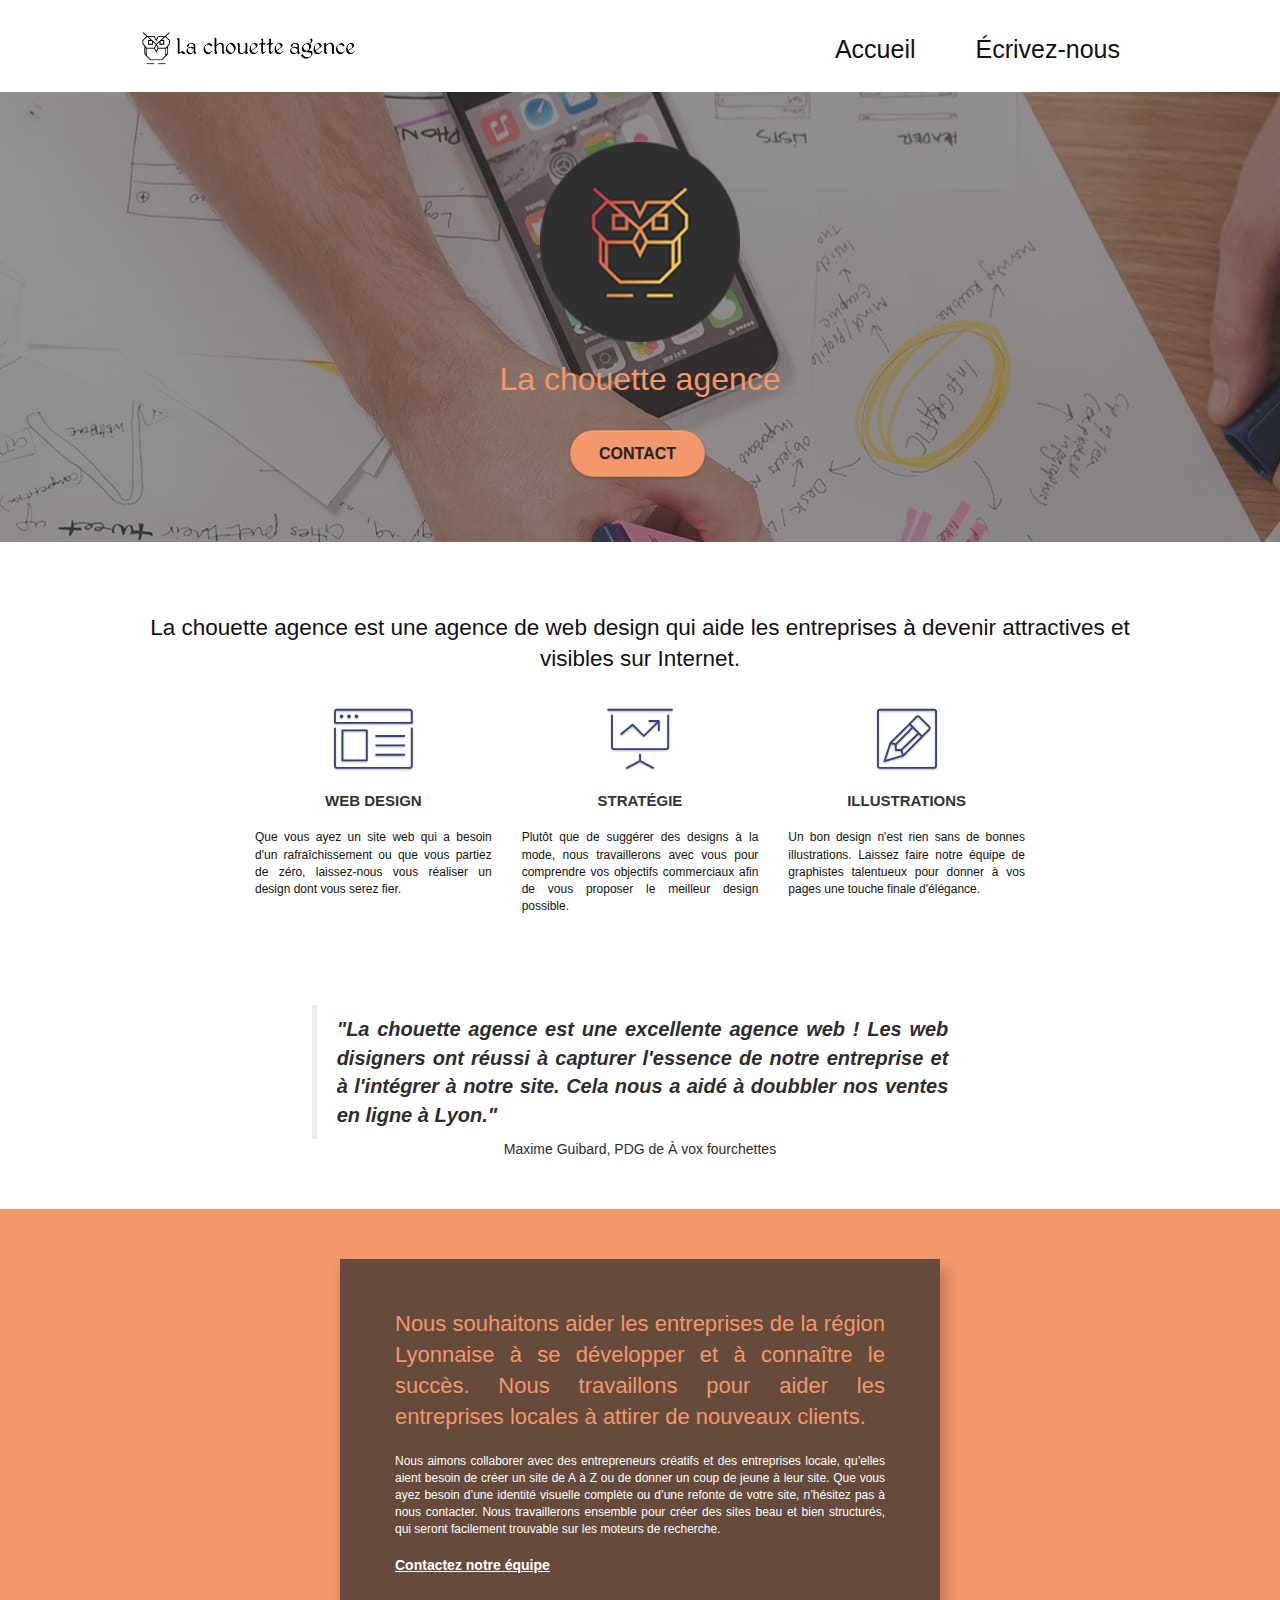
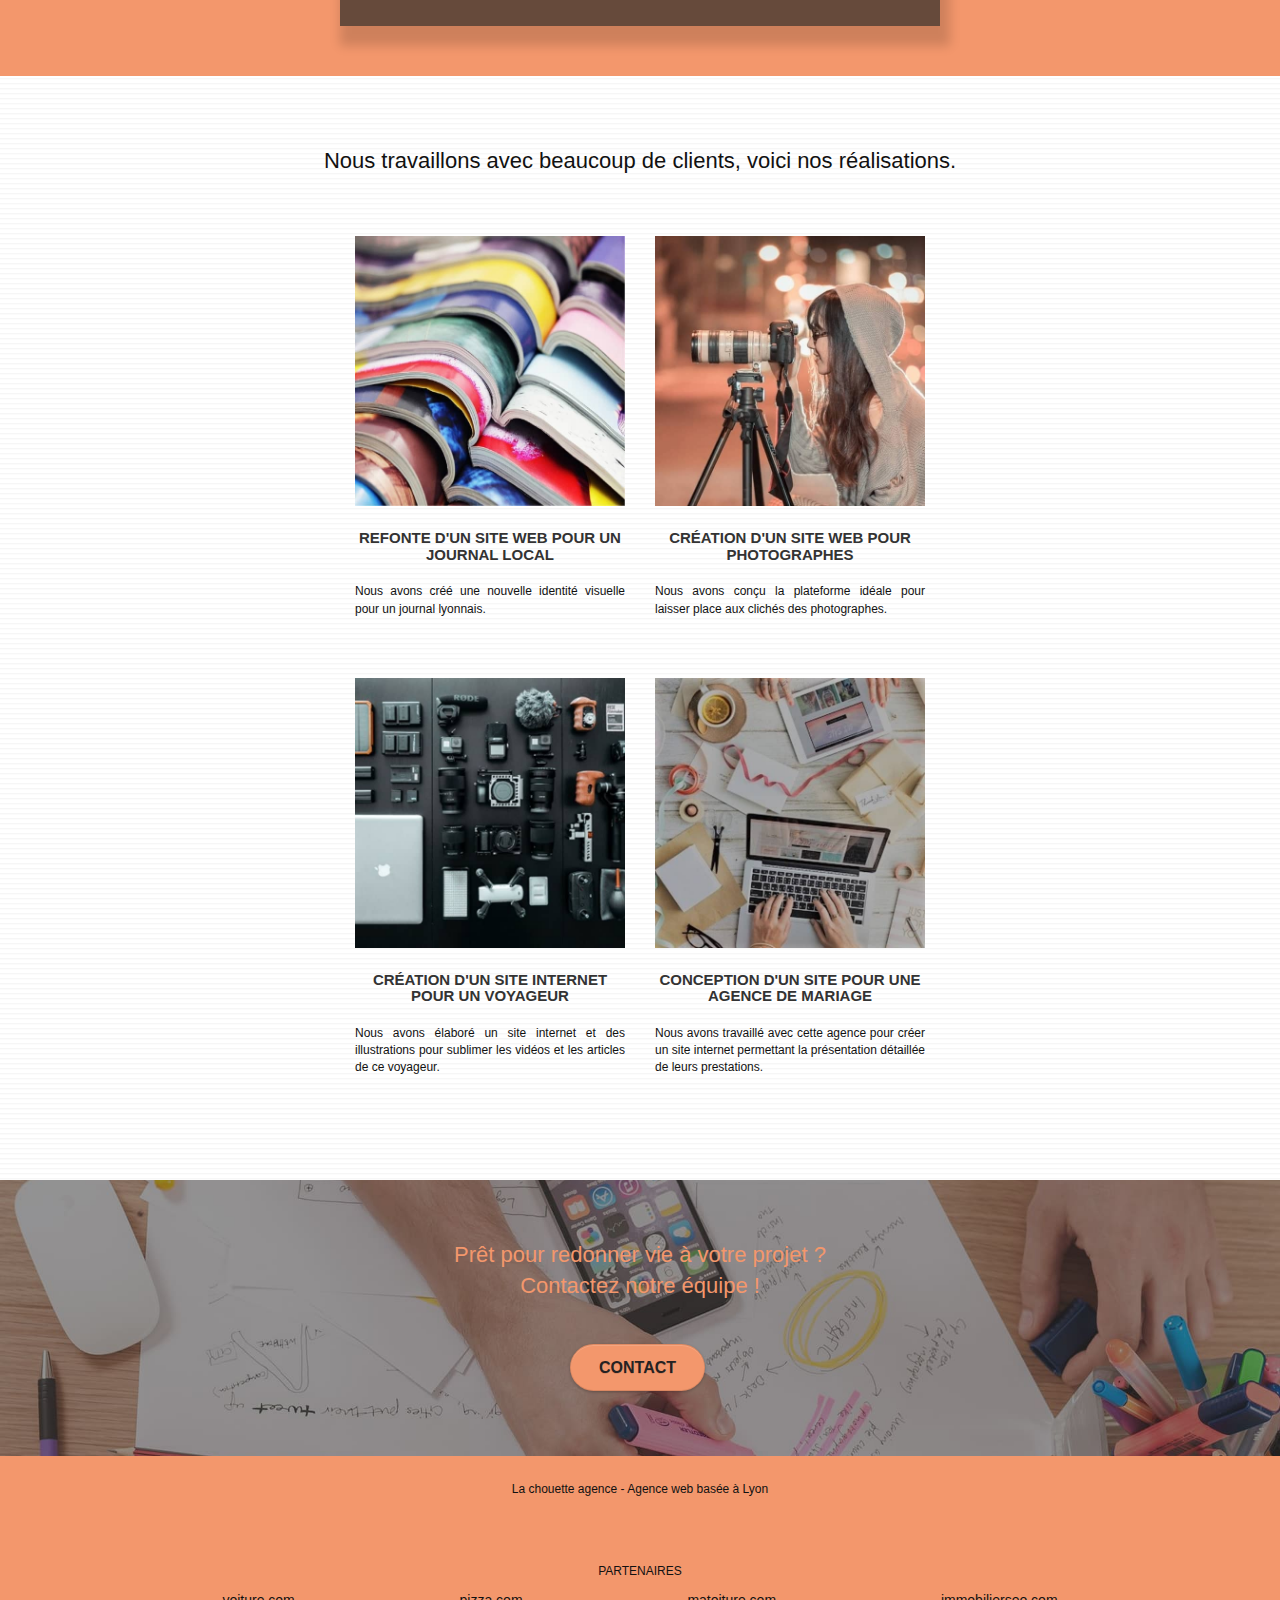
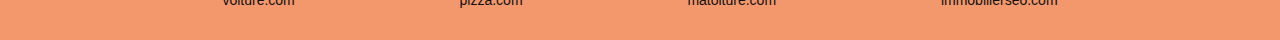
==== index.html @ 122ff44f "RESOLVE CONFLICT" ====
<!doctype html>
<html lang="fr-FR">
<head>
<!-- Analytics -->
    <meta charset="utf-8">
    <meta name="keywords" content="agence web à Lyon">
    <meta name="description" content="La chouette agence est une agence web à Lyon, au coeur du dynamisme des entreprises lyonnaises souhaitant rayonner, par le biais de leur site web existant ou à élaborer">
    <meta name="viewport" content="width=device-width, initial-scale=1.0, viewport-fit=cover">
	<title>La chouette agence Accueil</title>
    <link rel="shortcut icon" type="image/jpg" href="img/logo/favicon.jpg">

	<link rel="preload" as="image" href="../img/la-chouette-agence-banniere.jpg">
	<link rel="preload" as="font" href="fonts/et-line.woff" type="font/woff" crossorigin>
	<link rel="preload" as="font" href="fonts/fontawesome-webfont.woff2" type="font/woff2" crossorigin>

	<link rel="stylesheet" type="text/css" href="css/bootstrap.min.css">
	<link rel="stylesheet" type="text/css" href="css/style.css">
	<link rel="stylesheet" type="text/css" href="css/font-awesome.min.css">
	<link rel="stylesheet" type="text/css" href="css/et-line.min.css">

	<script rel="preload" src="js/jquery-2.1.0.js" defer></script>
	<script rel="preload" src="js/bootstrap.min.js" defer></script>
	<script rel="preload" src="js/blocs.min.js" defer></script>
	<script rel="preload" src="js/jquery.touchSwipe.min.js" defer></script>
	<script rel="preload" src="js/gmaps.min.js" defer></script>
<!-- Analytics END -->
    
</head>
<body>
<!-- Principal conteneur -->
	<div class="page-container">
<!-- bloc-0 -->
		<header class="bloc bgc-white l-bloc " id="bloc-0">
			<div class="container bloc-sm">
				<nav class="navbar row">
					<div class="navbar-header">
						<a class="navbar-brand" href="index.html">
							<img class="navbar-logo" src="img/logo/la-chouette-agence.png" alt="La chouette agence web">
						</a>
						<div id="nav-toggle" type="button" name="navbar-button" class="ui-navbar-toggle navbar-toggle" data-toggle="collapse" data-target=".navbar-1">
							<span class="icon-bar"></span>
							<span class="icon-bar"></span>
							<span class="icon-bar"></span>
						</div>
					</div>
					<div class="collapse navbar-collapse navbar-1 special-dropdown-nav">
						<ul class="site-navigation nav navbar-nav">
							<li><a href="index.html">Accueil</a>
							</li>
							<li><a href="contact.html">Écrivez-nous</a>
							</li>
						</ul>
					</div>
				</nav>
			</div>
		</header>
<!-- bloc-0 END -->

<!-- bloc-1-presentation -->
		<section class="bloc bg-banniere d-bloc bg-t-edge bloc-bg-texture texture-paper b-parallax" id="bloc-1-hero">
			<div class="container bloc-lg">
				<div class="row tight-width-whitespace">
					<div class="col-sm-12">
						<picture>
		  					<source media="(min-width: 1024px)" srcset="img/logo/logo-la-chouette-agence-200.png">
		  					<source media="(max-width: 375px)" srcset="img/logo/logo-la-chouette-agence-100.png">
		  					<img src="img/logo/logo-la-chouette-agence-150.png" class="center-block" alt="La chouette agence à Lyon"/>
						</picture>
						<h1 class="text-center hero-bloc-text tc-white">La chouette agence</h1>
						<div class="text-center">
							<a href="contact.html" class="btn btn-lg btn-clean btn-rd cta-hero btn-atomic-tangerine" id="cta-hero">Contact</a>
						</div>
					</div>
				</div>
			</div>
		</section>
<!-- bloc-1-presentation END -->

<!-- bloc-2-services -->
		<section class="bloc bgc-white l-bloc" id="bloc-2-services">
			<div class="container bloc-md">
				<div class="row">
					<div class="col-sm-12 text-center">
						<h2 class="goal text-center">La chouette agence est une agence de web design qui aide les entreprises à devenir attractives et visibles sur Internet.</h2>
					</div>
				</div>
				<div class="row voffset-lg med-width-whitespace">
					<div class="col-sm-4">
						<div class="text-center">
							<span class="et-icon-browser sm-shadow icon-dark-slate-blue icons icon-lg"></span>
						</div>
						<h3 class="mg-md text-center">Web design</h3>
						<p class="text-justify">Que vous ayez un site web qui a besoin d'un rafraîchissement ou que vous partiez de zéro, laissez-nous vous réaliser un design dont vous serez fier.</p>
					</div>
					<div class="col-sm-4">
						<div class="text-center">
							<span class="et-icon-presentation sm-shadow icon-dark-slate-blue icons icon-lg"></span>
						</div>
						<h3 class="mg-md text-center">Stratégie</h3>
						<p class="text-justify">Plutôt que de suggérer des designs à la mode, nous travaillerons avec vous pour comprendre vos objectifs commerciaux afin de vous proposer le meilleur design possible.</p>
					</div>
					<div class="col-sm-4">
						<div class="text-center">
							<span class="et-icon-edit sm-shadow icon-dark-slate-blue icons icon-lg"></span>
						</div>
						<h3 class="mg-md text-center">Illustrations</h3>
						<p class="text-justify">Un bon design n'est rien sans de bonnes illustrations. Laissez faire notre équipe de graphistes talentueux pour donner à vos pages une touche finale d'élégance.</p>
					</div>
				</div>
				<div class="row voffset-lg voffset">
					<div class="col-xs-12 col-md-8 col-md-offset-2 text-center">
						<figure>
		    				<blockquote>
		        				<cite class="view text-justify">"La chouette agence est une excellente agence web ! Les web disigners ont réussi à capturer l'essence de notre entreprise et à l'intégrer à notre site. Cela nous a aidé à doubbler nos ventes en ligne à Lyon."</cite>
		    				</blockquote>
		    				<figcaption>Maxime Guibard, PDG de À vox fourchettes</figcaption>
						</figure>
					</div>
				</div>
			</div>
		</section>
<!-- bloc-2-services END -->

<!-- bloc-3-what-i-do -->
		<section class="bloc tc-white bgc-atomic-tangerine bg-presentation d-bloc bloc-bg-texture texture-paper b-parallax" id="bloc-3-what-i-do">
			<div class="container bloc-lg">
				<div class="row tight-width-whitespace black-background">
					<div class="col-sm-12">
						<h2 class="mg-md text-justify tc-white">Nous souhaitons aider les entreprises de la région Lyonnaise à se développer et à connaître le succès. Nous travaillons pour aider les entreprises locales à attirer de nouveaux clients.<br></h2>
						<p class="text-justify white">Nous aimons collaborer avec des entrepreneurs créatifs et des entreprises locale, qu’elles aient besoin de créer un site de A à Z ou de donner un coup de jeune à leur site. Que vous ayez besoin d’une identité visuelle complète ou d’une refonte de votre site, n’hésitez pas à nous contacter. Nous travaillerons ensemble pour créer des sites beau et bien structurés, qui seront facilement trouvable sur les moteurs de recherche.<br><br>
						<a class="ltc-white bold-link" href="contact.html">Contactez notre équipe</a><br>
						</p>
					</div>
				</div>
			</div>
		</section>
<!-- bloc-3-what-i-do END -->

<!-- bloc-4-portfolio -->
		<section class="bloc bgc-white bg-lines-h2-bg bg-repeat l-bloc" id="bloc-4-portfolio">
			<div class="container bloc-lg">
				<div class="row">
					<h2 class="col-sm-12 text-center">Nous travaillons avec beaucoup de clients, voici nos réalisations.</h2>
				</div>
				<div class="row tight-width-whitespace portfolio-row">
					<div class="col-sm-6">
						<a href="#" data-lightbox="img/refonte-site-web.jpg" data-gallery-id="gallery-1" data-caption="Refonte d'un site web pour un journal local" data-frame="snapshot-lb">
							<figure>
								<img src="img/refonte-site-web.jpg" alt="Refonte site web journal local" class="img-responsive portfolio-thumb"/>
								<figcaption>
									<h3 class="mg-md text-center">Refonte d'un site web pour un journal local</h3>
								</figcaption>
							</figure>
						</a>
						<p class="text-justify">Nous avons créé une nouvelle identité visuelle pour un journal lyonnais.</p>
					</div>
					<div class="col-sm-6">
						<a href="#" data-lightbox="img/creation-site-web-pour-photographes.jpg" data-gallery-id="gallery-1" data-caption="Création d'un site web pour photographes" data-frame="snapshot-lb">
							<figure>
								<img src="img/creation-site-web-pour-photographes.jpg" class="img-responsive portfolio-thumb" alt="Création site web pour photographes"/>
								<figcaption>
									<h3 class="mg-md text-center">Création d'un site web pour photographes</h3>
								</figcaption>
							</figure>	
						</a>
						<p class="text-justify">Nous avons conçu la plateforme idéale pour laisser place aux clichés des photographes.</p>
					</div>
				</div>
				<div class="row tight-width-whitespace portfolio-row">
					<div class="col-sm-6">
						<a href="#" data-lightbox="img/creation-site-internet-pour-un-voyageur.jpg" data-gallery-id="gallery-1" data-caption="Création d'un site internet pour un voyageur" data-frame="snapshot-lb">
							<figure>
								<img src="img/creation-site-internet-pour-un-voyageur.jpg" class="img-responsive portfolio-thumb" alt="Création site web pour voyageur"/>
								<figcaption>
									<h3 class="mg-md text-center">Création d'un site internet pour un voyageur</h3>
								</figcaption>
							</figure>	
						</a>
						<p class="text-justify">Nous avons élaboré un site internet et des illustrations pour sublimer les vidéos et les articles de ce voyageur.</p>
					</div>
					<div class="col-sm-6">
						<a href="#" data-lightbox="img/conception-site-pour-agence-de-mariage.jpg" data-gallery-id="gallery-1" data-caption="Conception d'un site pour une agence de mariage" data-frame="snapshot-lb">
							<figure>
								<img src="img/conception-site-pour-agence-de-mariage.jpg" class="img-responsive portfolio-thumb" alt="Conception d'un site pour une agence de mariage"/>
								<figcaption>
									<h3 class="mg-md text-center">Conception d'un site pour une agence de mariage</h3>
								</figcaption>
							</figure>
						</a>
						<p class="text-justify">Nous avons travaillé avec cette agence pour créer un site internet permettant la présentation détaillée de leurs prestations.</p>
					</div>
				</div>
			</div>
		</section>
<!-- bloc-4-portfolio END -->

<!-- bloc-5-cta -->
		<section class="bloc bg-banniere d-bloc bloc-bg-texture texture-paper" id="bloc-5-cta">
			<div class="container bloc-lg">
				<div class="row">
					<h2 class="mg-md text-center tc-white">Prêt pour redonner vie à votre projet ?<br>Contactez notre équipe !</h2>
					<div class="col-sm-12 text-center">
						<a href="contact.html" class="btn btn-atomic-tangerine btn-clean btn-rd btn-lg cta-hero">Contact</a>
					</div>
				</div>
			</div>
		</section>
<!-- bloc-5-cta END -->

<!-- Footer - bloc-8 -->
		<footer class="bloc bgc-atomic-tangerine d-bloc" id="bloc-8">
			<div class="container bloc-sm">
				<div class="row">
					<div class="col-sm-12">
						<p class="text-center white2">La chouette agence - Agence web basée à Lyon<br></p>
						<div class="row row-no-gutters social">
							<div class="col-sm-3">
								<div class="text-center">
									<a class="social" href="index.html" aria-label="Twitter">
										<span class="fa fa-twitter icon-md"></span>
									</a>
								</div>
							</div>
							<div class="col-sm-3">
								<div class="text-center">
									<a class="social" href="index.html" aria-label="Facebook">
										<span class="fa fa-facebook icon-md"></span>
									</a>
								</div>
							</div>
							<div class="col-sm-3">
								<div class="text-center">
									<a class="social" href="index.html" aria-label="Dribble">
										<span class="fa fa-dribbble icon-md"></span>
									</a>
								</div>
							</div>
							<div class="col-sm-3">
								<div class="text-center">
									<a class="social" href="index.html" aria-label="Instagram">
										<span class="fa fa-instagram icon-md"></span>
									</a>
								</div>
							</div>
						</div>
						<div class="row">
							<div class="col-sm-12">
								<p class="text-center">PARTENAIRES</p>
								<ul>
									<li><a class="white2" href="#">voiture.com</a></li>
									<li><a class="white2" href="#">pizza.com</a></li>
									<li><a class="white2" href="#">matoiture.com</a></li>
									<li><a class="white2" href="#">immobilierseo.com</a></li>
								</ul>		
							</div>
						</div>
					</div>
				</div>
			</div>
		</footer>
<!-- Footer - bloc-8 END -->
<!-- <div class="page-loading-blocs-notifaction"></div> -->
<!-- Principal conteneur END -->
	</div>
</body>
</html>
---- css/style.css ----
body {
  margin: 0;
  padding: 0;
  background: #FFF;
  overflow-x: hidden;
  -webkit-font-smoothing: antialiased;
  -moz-osx-font-smoothing: grayscale;
}

a, button {
  transition: all 0.3s ease-in-out;
  outline: none !important;
  border-radius: 40px;
}

a:hover {
  text-decoration: none;
  cursor: pointer;
}

/* PAGE - LOADING */
/* PAGE - LOADING - end */
.bloc {
  width: 100%;
  clear: both;
  background: 50% 50% no-repeat;
  padding: 0 50px;
  background-size: cover;
  position: relative;
}

/* paragraph */
.goal {
  display: flex;
  font-size: 2.25rem;
  font-weight: 400;
}

/* NAVBAR -LOGO */
.navbar-logo {
  display: flex;
  min-height: 40px;
  min-width: 215px;
}

.view {
  display: flex;
  font-size: 2rem;
  font-weight: 600;
  color: #2d2d2d;
}

figcaption {
  color: #2d2d2d;
}

.bloc .container {
  padding-left: 0;
  padding-right: 0;
}

.bloc-lg {
  padding: 50px 50px;
}

.bloc-md {
  padding: 50px;
}

.bloc-sm {
  padding: 20px 50px;
}

.bg-center, .bg-l-edge, .bg-r-edge, .bg-t-edge, .bg-b-edge, .bg-tl-edge,
.bg-bl-edge, .bg-tr-edge, .bg-br-edge, .bg-repeat {
  background-size: auto !important;
}

.bg-repeat {
  background-repeat: repeat;
}

.bg-t-edge {
  background: top no-repeat;
}

.bloc-bg-texture::before {
  content: "";
  background-size: 2px 2px;
  position: absolute;
  top: 0;
  bottom: 0;
  left: 0;
  right: 0;
}

.texture-paper::after {
  background: url("../img/texture-paper.png") 280px 280px;
}

.b-parallax {
  background-attachment: fixed;
}

.d-bloc {
  color: rgba(255, 255, 255, 0.7);
}

.d-bloc button:hover {
  color: rgba(255, 255, 255, 0.9);
}

.d-bloc .icon-round, .d-bloc .icon-square, .d-bloc .icon-rounded, .d-bloc .icon-semi-rounded-a, .d-bloc .icon-semi-rounded-b {
  border-color: rgba(255, 255, 255, 0.9);
}

.d-bloc .divider-h span {
  border-color: rgba(255, 255, 255, 0.2);
}

.d-bloc .a-btn,
.d-bloc .navbar a,
.d-bloc .navbar-brand,
.d-bloc a .icon-sm,
.d-bloc a .icon-md,
.d-bloc a .icon-lg,
.d-bloc a .icon-xl,
.d-bloc h1 a,
.d-bloc h2 a,
.d-bloc h3 a,
.d-bloc h4 a,
.d-bloc h5 a,
.d-bloc h6 a,
.d-bloc p a {
  color: rgba(255, 255, 255, 0.6);
}

.d-bloc .a-btn:hover,
.d-bloc .navbar a:hover,
.d-bloc .navbar-brand:hover,
.d-bloc a:hover .icon-sm,
.d-bloc a:hover .icon-md,
.d-bloc a:hover .icon-lg,
.d-bloc a:hover .icon-xl,
.d-bloc h1 a:hover,
.d-bloc h2 a:hover,
.d-bloc h3 a:hover,
.d-bloc h4 a:hover,
.d-bloc h5 a:hover,
.d-bloc h6 a:hover,
.d-bloc p a:hover {
  color: white;
}

.d-bloc .navbar-toggle .icon-bar {
  background: white;
}

.d-bloc .btn-wire, .d-bloc .btn-wire:hover {
  color: white;
  border-color: white;
}

.d-bloc .panel {
  color: rgba(0, 0, 0, 0.5);
}

.d-bloc .panel button:hover {
  color: rgba(0, 0, 0, 0.7);
}

.d-bloc .panel .icon {
  border-color: rgba(0, 0, 0, 0.7);
}

.d-bloc .panel .divider-h span {
  border-color: rgba(0, 0, 0, 0.1);
}

.d-bloc .panel .a-btn {
  color: rgba(0, 0, 0, 0.6);
}

.d-bloc .panel .a-btn:hover {
  color: black;
}

.d-bloc .panel .btn-wire, .d-bloc .panel .btn-wire:hover {
  color: rgba(0, 0, 0, 0.7);
  border-color: rgba(0, 0, 0, 0.3);
}

.d-bloc .panel, .l-bloc {
  color: rgba(0, 0, 0, 0.5);
}

.d-bloc .panel button:hover, .l-bloc button:hover {
  color: rgba(0, 0, 0, 0.7);
}

.l-bloc .icon-round, .l-bloc .icon-square, .l-bloc .icon-rounded, .l-bloc .icon-semi-rounded-a, .l-bloc .icon-semi-rounded-b {
  border-color: rgba(0, 0, 0, 0.7);
}

.d-bloc .panel .divider-h span, .l-bloc .divider-h span {
  border-color: rgba(0, 0, 0, 0.1);
}

.d-bloc .panel .a-btn, .l-bloc .a-btn, .l-bloc .navbar a, .l-bloc .navbar-brand,
.l-bloc a .icon-sm, .l-bloc a .icon-md, .l-bloc a .icon-lg, .l-bloc a .icon-xl,
.l-bloc h1 a, .l-bloc h2 a, .l-bloc h3 a, .l-bloc h4 a, .l-bloc h5 a, .l-bloc h6 a, .l-bloc p a {
  color: rgba(0, 0, 0, 0.6);
}

.d-bloc .panel .a-btn:hover, .l-bloc .a-btn:hover, .l-bloc .navbar a:hover, .l-bloc .navbar-brand:hover, .l-bloc a:hover .icon-sm,
.l-bloc a:hover .icon-md, .l-bloc a:hover .icon-lg, .l-bloc a:hover .icon-xl, .l-bloc h1 a:hover, .l-bloc h2 a:hover,
.l-bloc h3 a:hover, .l-bloc h4 a:hover, .l-bloc h5 a:hover, .l-bloc h6 a:hover, .l-bloc p a:hover {
  color: black;
}

.l-bloc .navbar-toggle .icon-bar {
  color: rgba(0, 0, 0, 0.6);
}

.d-bloc .panel .btn-wire, .d-bloc .panel .btn-wire:hover, .l-bloc .btn-wire, .l-bloc .btn-wire:hover {
  color: rgba(0, 0, 0, 0.7);
  border-color: rgba(0, 0, 0, 0.3);
}

.voffset {
  margin-top: 30px;
}

.voffset-lg {
  margin-top: 80px;
}

.row-no-gutters {
  display: flex;
  justify-content: space-around;
  margin-right: 0;
  margin-left: 0;
  padding: 10px 0 20px 0;
}

.row.row-no-gutters > [class^=col-], .row.row-no-gutters > [class*=" col-"] {
  padding-right: 0;
  padding-left: 0;
}

#bloc-1-hero h1 {
  font-size: 32px;
}

/* NAVBAR START */
.navbar {
  margin-bottom: 0;
  z-index: 1;
}

.navbar-brand {
  height: auto;
  padding: 3px 15px;
  font-size: 25px;
  font-weight: normal;
  line-height: 44px;
}

.navbar-brand img {
  display: inline;
  width: 215px;
  max-height: 200px;
}

.navbar-brand img[src$=svg] {
  min-width: 100px;
}

.nav-center .navbar-brand img {
  margin: 0;
}

.navbar .nav {
  padding-top: 2px;
  margin-right: -16px;
  float: right;
  z-index: 1;
}

.nav > li {
  float: left;
  margin-top: 4px;
  font-size: 16px;
}

.navbar-nav .open .dropdown-menu > li > a {
  text-align: inherit;
}

.nav > li a:hover, .nav > li a:focus {
  background-color: transparent;
  color: #F3976C !important;
  border-radius: 40px;
}

.navbar-toggle {
  margin: 10px 10px 0 0;
  border: 0px;
}

.navbar-toggle:hover {
  background: transparent !important;
}

.navbar-toggle .icon-bar {
  background-color: rgba(0, 0, 0, 0.5);
  width: 26px;
}

.nav-invert .navbar .nav {
  float: left;
}

.nav-invert .navbar-header, .nav-invert .navbar-brand {
  float: right;
  position: relative;
  z-index: 2;
}

@media (min-width: 768px) {
  .site-navigation {
    position: absolute;
    top: 50%;
    right: 20px;
    transform: translate(0, -50%);
    -webkit-transform: translateY(-50%);
  }

  .nav > li .dropdown-menu a, .nav > li .dropdown-menu a:hover {
    color: #484848;
  }

  .nav-invert .site-navigation {
    left: 0;
    right: 0;
  }

  .nav-center {
    text-align: center;
  }

  .nav-center .navbar-header {
    width: 100%;
  }

  .nav-center .navbar-header, .nav-center .navbar-brand, .nav-center .nav > li {
    float: none;
    display: inline-block;
  }

  .nav-center .site-navigation {
    position: relative;
    width: 100%;
    right: 0;
    margin-right: 0px;
    margin-top: 20px;
  }

  .nav-center.mini-nav .navbar-toggle {
    float: none;
    margin: 10px auto 0;
  }
}
.nav > li > .dropdown a {
  background: none !important;
  display: block;
  padding: 14px 15px;
}

nav .caret {
  margin: 0 5px;
}

.dropdown-menu .dropdown-menu {
  top: -8px;
  left: 100%;
}

.dropdown-menu .dropmenu-flow-right {
  top: 100%;
  left: 0;
  margin-left: -1px;
  border-top-left-radius: 0;
  border-top-right-radius: 0;
}

.dropdown-menu .dropdown span {
  border: 4px solid black;
  border-top-color: transparent;
  border-right-color: transparent;
  border-bottom-color: transparent;
  margin: 6px -5px 0 0 !important;
  float: right;
}

.mg-md {
  margin-top: 10px;
  margin-bottom: 20px;
}

.mg-lg {
  margin-top: 10px;
  margin-bottom: 40px;
}

.btn {
  margin: 0 5px 15px 0;
}

.btn.pull-right {
  margin: 0 0 5px 5px;
}

.btn-d, .btn-d:hover, .btn-d:focus {
  color: #FFF;
  background: rgba(0, 0, 0, 0.3);
}

button {
  outline: none !important;
}

.btn-rd {
  border-radius: 40px;
}

.btn-clean {
  border: 1px solid rgba(0, 0, 0, 0.08);
  border-bottom-color: rgba(0, 0, 0, 0.1);
  text-shadow: 0 1px 0 rgba(0, 0, 1, 0.1);
  box-shadow: 0 1px 3px rgba(0, 0, 1, 0.25), inset 0 1px 0 0 rgba(255, 255, 255, 0.15);
}

.icon-md {
  font-size: 30px !important;
}

.icon-lg {
  font-size: 60px !important;
}

.sm-shadow {
  text-shadow: 0 1px 2px rgba(0, 0, 0, 0.3);
}

.panel-sq, .panel-sq .panel-heading, .panel-sq .panel-footer {
  border-radius: 0;
}

.panel-rd {
  border-radius: 30px;
}

.panel-rd .panel-heading {
  border-radius: 29px 29px 0 0;
}

.panel-rd .panel-footer {
  border-radius: 0 0 29px 29px;
}

/* TABLE */
table {
  border-collapse: collapse;
  width: 100%;
}

td {
  padding: 5px;
}

td:first-child {
  text-align: right;
  text-transform: uppercase;
  min-width: 100px;
  width: 40%;
}

input, textarea {
  display: flex;
}

.form-control {
  display: flex;
  width: 100%;
  min-height: 30px;
  border-color: rgba(0, 0, 0, 0.1);
  box-shadow: none;
}

.scrollToTop {
  width: 40px;
  height: 40px;
  position: fixed;
  bottom: 20px;
  right: 20px;
  opacity: 0;
  z-index: 500;
  transition: all 0.3s ease-in-out;
}

.scrollToTop span {
  margin-top: 6px;
}

.showScrollTop {
  font-size: 14px;
  opacity: 1;
}

a[data-lightbox] {
  position: relative;
  display: block;
  text-align: center;
}

a[data-lightbox]:hover::before {
  content: "+";
  font-family: "HelveticaNeue-Light", "Helvetica Neue Light", "Helvetica Neue", Helvetica, Arial;
  font-size: 32px;
  width: 50px;
  height: 50px;
  margin-left: -25px;
  border-radius: 50%;
  background: rgba(0, 0, 0, 0.6);
  color: #FFF;
  font-weight: 100;
  z-index: 1;
  position: absolute;
  top: 50%;
  transform: translateY(-50%);
  -webkit-transform: translateY(-50%);
}

a[data-lightbox]:hover img {
  opacity: 0.6;
  -webkit-animation-fill-mode: none;
  animation-fill-mode: none;
}

#lightbox-modal {
  display: flex;
  align-items: center;
}

#lightbox-modal .modal-dialog {
  width: 90%;
  max-width: 900px;
  margin: 0 auto 0;
}

#lightbox-modal .modal-dialog img {
  max-height: 90vh;
  margin: 0 auto;
}

.lightbox-caption {
  padding: 20px;
  color: #FFF;
  background-color: rgba(0, 0, 0, 0.5);
  position: absolute;
  left: 15px;
  right: 15px;
  bottom: 5px;
}

.close-lightbox {
  color: #FFF;
  font-size: 30px;
  position: absolute;
  top: 20px;
  right: 20px;
  z-index: 20;
  background-color: rgba(0, 0, 0, 0.5);
  border: none;
  line-height: 30px;
  padding: 0 9px 5px;
  opacity: 0.3;
}

.close-lightbox:hover, .next-lightbox:hover, .prev-lightbox:hover {
  opacity: 1;
  color: #FFF;
}

.next-lightbox, .prev-lightbox {
  font-size: 20px;
  color: rgba(255, 255, 255, 0.9);
  background: rgba(0, 0, 0, 0.5);
  transition: all 0.2s ease-in-out;
  position: absolute;
  top: 45%;
  z-index: 1;
  opacity: 0.4;
}

.next-lightbox {
  padding: 6px 8px 1px 13px;
  right: 25px;
}

.prev-lightbox {
  padding: 6px 13px 1px 10px;
  left: 25px;
}

.snapshot-lb .modal-body {
  padding-bottom: 45px;
}

.snapshot-lb .lightbox-caption {
  padding: 0;
  color: rgba(0, 0, 0, 0.5);
  background: none;
}

h1, h2, h3, h4, h5, h6, p, label, .btn, a {
  font-family: "helvetica";
  font-weight: 400;
  color: #111 !important;
  text-decoration: none;
}

.container {
  max-width: 1000px;
}

.hero-bloc-text {
  font-size: 38px;
}

.hero-bloc-text-sub {
  font-size: 36px;
}

.statement-bloc-text {
  line-height: 26px;
  font-style: italic;
  font-size: 20px;
  text-align: center;
  font-weight: lighter;
  max-width: 520px;
  margin: auto auto auto auto;
}

p {
  font-size: 12px;
}

.tight-width-whitespace {
  max-width: 600px;
  margin: auto auto auto auto;
}

.h1 {
  font-size: 20px;
  font-family: "Open Sans";
}

.cta-hero {
  margin-top: 22px;
  color: #FFF !important;
  text-transform: uppercase;
  padding: 12px 28px 12px 28px;
  font-size: 16px;
  font-weight: 700;
}

.social {
  max-width: 400px;
  margin: auto auto auto auto;
}

h2 {
  font-size: 22px;
  line-height: 1.4em;
}

h3 {
  font-size: 15px;
  font-weight: 700;
  text-transform: uppercase;
  color: #333333 !important;
}

.med-width-whitespace {
  max-width: 800px;
  margin: auto auto auto auto;
  box-shadow: 0px 0px 0px #000000;
}

h1, h4 {
  color: #333 !important;
}

.icons {
  margin-bottom: 14px;
  margin-top: 24px;
}

.white {
  color: #FFF !important;
}

.white2 {
  padding: 5px 10px;
  color: #111 !important;
}

.white2:hover {
  color: #FFF !important;
}

.portfolio-thumb {
  margin-bottom: 24px;
}

.portfolio-row {
  margin-bottom: 44px;
  margin-top: 50px;
}

.avatar {
  box-shadow: 0px 4px 9px rgba(0, 0, 0, 0.3);
}

.black-background {
  background-color: rgba(42, 41, 39, 0.7);
  padding: 40px 40px 40px 40px;
  box-shadow: 5px 15px 10px 5px rgba(0, 0, 0, 0.15);
}

.bold-link {
  font-size: 14px;
  font-weight: 900;
  text-decoration: underline !important;
  cursor: pointer;
}

.bgc-white {
  background-color: #FFF;
}

.bgc-dark-slate-blue {
  background-color: #364577;
}

.bgc-atomic-tangerine {
  background-color: #F3976C;
}

.tc-white {
  color: #F3976C !important;
}

.btn-atomic-tangerine {
  background-color: #F3976C;
  color: #252222 !important;
}

.btn-atomic-tangerine:hover {
  background: #ff5100 !important;
  color: #000 !important;
}

.ltc-white {
  color: #FFF !important;
}

.ltc-white:hover {
  color: #ccc !important;
}

.ltc-atomic-tangerine {
  color: #F3976C !important;
}

.ltc-atomic-tangerine:hover {
  color: #c27956 !important;
}

.icon-dark-slate-blue {
  color: #364577 !important;
  border-color: #364577 !important;
}

.bg-dots-bg {
  background-image: url("../img/dots-bg.png");
}

.bg-lines-h2-bg {
  background-image: url("../img/lines-h2-bg.png");
}

.bg-banniere {
  background-image: url("../img/la-chouette-agence-banniere.jpg");
}

.bg-presentation {
  background-image: url("../img/image-de-presentation.jpg");
}

@media (max-width: 1024px) {
  .bloc {
    padding-left: 20px;
    padding-right: 20px;
  }

  .bloc.full-width-bloc, .bloc-tile-2.full-width-bloc .container, .bloc-tile-3.full-width-bloc .container, .bloc-tile-4.full-width-bloc .container {
    padding-left: 0;
    padding-right: 0;
  }
}
@media (max-width: 992px) and (min-width: 768px) {
  .navbar .nav {
    max-width: 80%;
  }

  .nav-center.navbar .nav {
    max-width: 100%;
  }
}
@media only screen and (min-device-width: 768px) and (max-width: 1024px) and (orientation: landscape) {
  .b-parallax {
    background-attachment: scroll;
  }
}
@media only screen and (min-device-width: 1024px) and (max-width: 1366px) and (-webkit-min-device-pixel-ratio: 1.5) {
  .b-parallax {
    background-attachment: scroll;
  }
}
@media (max-width: 991px) {
  .container {
    width: 100%;
  }

  .b-parallax {
    background-attachment: scroll;
  }

  .page-container, #hero-bloc {
    overflow-x: hidden;
    position: relative;
  }

  .bloc {
    padding-left: 0;
    padding-right: 0;
  }

  .bloc-group, .bloc-group .bloc {
    display: block;
    width: 100%;
  }

  .bloc-fill-screen .fill-bloc-top-edge, .bloc-fill-screen .fill-bloc-bottom-edge {
    padding: 0 20px;
  }
}
@media (max-width: 767px) {
  .page-container {
    overflow-x: hidden;
    position: relative;
  }

  h1, h2, h3, h4, h5, h6, p, #disqus_thread {
    padding-left: 10px !important;
    padding-right: 10px !important;
  }

  .b-parallax {
    background-attachment: scroll;
  }

  .navbar .nav {
    padding-top: 0;
    border-top: 1px solid rgba(0, 0, 0, 0.2);
    float: none !important;
  }

  .navbar.row {
    margin-left: 0;
    margin-right: 0;
  }

  .site-navigation {
    position: inherit;
    transform: none;
    -webkit-transform: none;
    -ms-transform: none;
  }

  .nav > li {
    margin-top: 0;
    border-bottom: 1px solid rgba(0, 0, 0, 0.1);
    background: rgba(0, 0, 0, 0.05);
    text-align: left;
    padding-left: 15px;
    width: 100%;
  }

  .nav > li:hover {
    background: rgba(0, 0, 0, 0.08);
  }

  .dropdown .dropdown a .caret {
    float: none;
    margin: 5px 0 0 10px !important;
    border: 4px solid black;
    border-bottom-color: transparent;
    border-right-color: transparent;
    border-left-color: transparent;
  }

  #hero-bloc .navbar .nav {
    background: rgba(0, 0, 0, 0.8);
  }

  #hero-bloc .navbar .nav a {
    color: rgba(255, 255, 255, 0.6);
  }

  .hero {
    padding: 50px 0;
  }

  .hero-nav {
    left: -1px;
    right: -1px;
  }

  .navbar-collapse {
    padding: 0;
    overflow-x: hidden;
    box-shadow: none;
  }

  .navbar-brand img {
    max-height: 40px;
    width: auto;
  }

  .nav-invert .navbar-header {
    float: none;
    width: 100%;
  }

  .nav-invert .navbar-toggle {
    float: left;
    margin-left: 10px;
  }

  .bloc {
    padding-left: 0;
    padding-right: 0;
  }

  .bloc-xxl, .bloc-xl, .bloc-lg {
    padding: 40px 0;
  }

  .bloc-sm, .bloc-md {
    padding-left: 0;
    padding-right: 0;
  }

  .bloc-tile-2 .container, .bloc-tile-3 .container, .bloc-tile-4 .container, .bloc-fill-screen .fill-bloc-top-edge, .bloc-fill-screen .fill-bloc-bottom-edge {
    padding-left: 0;
    padding-right: 0;
  }

  .a-block {
    padding: 0 10px;
  }

  .btn-dwn {
    display: none;
  }

  .voffset {
    margin-top: 5px;
  }

  .voffset-md {
    margin-top: 20px;
  }

  .voffset-lg {
    margin-top: 30px;
  }

  form {
    padding: 5px;
  }

  .close-lightbox {
    display: inline-block;
  }

  .blocsapp-device-iphone5 {
    background-size: 216px 425px;
    padding-top: 60px;
    width: 216px;
    height: 425px;
  }

  .blocsapp-device-iphone5 img {
    width: 180px;
    height: 320px;
  }
}
@media (max-width: 400px) {
  .bloc {
    padding-left: 0;
    padding-right: 0;
  }
}
@media (max-width: 767px) {
  .bloc-mob-center-text {
    text-align: center;
  }
}/*# sourceMappingURL=style.css.map */
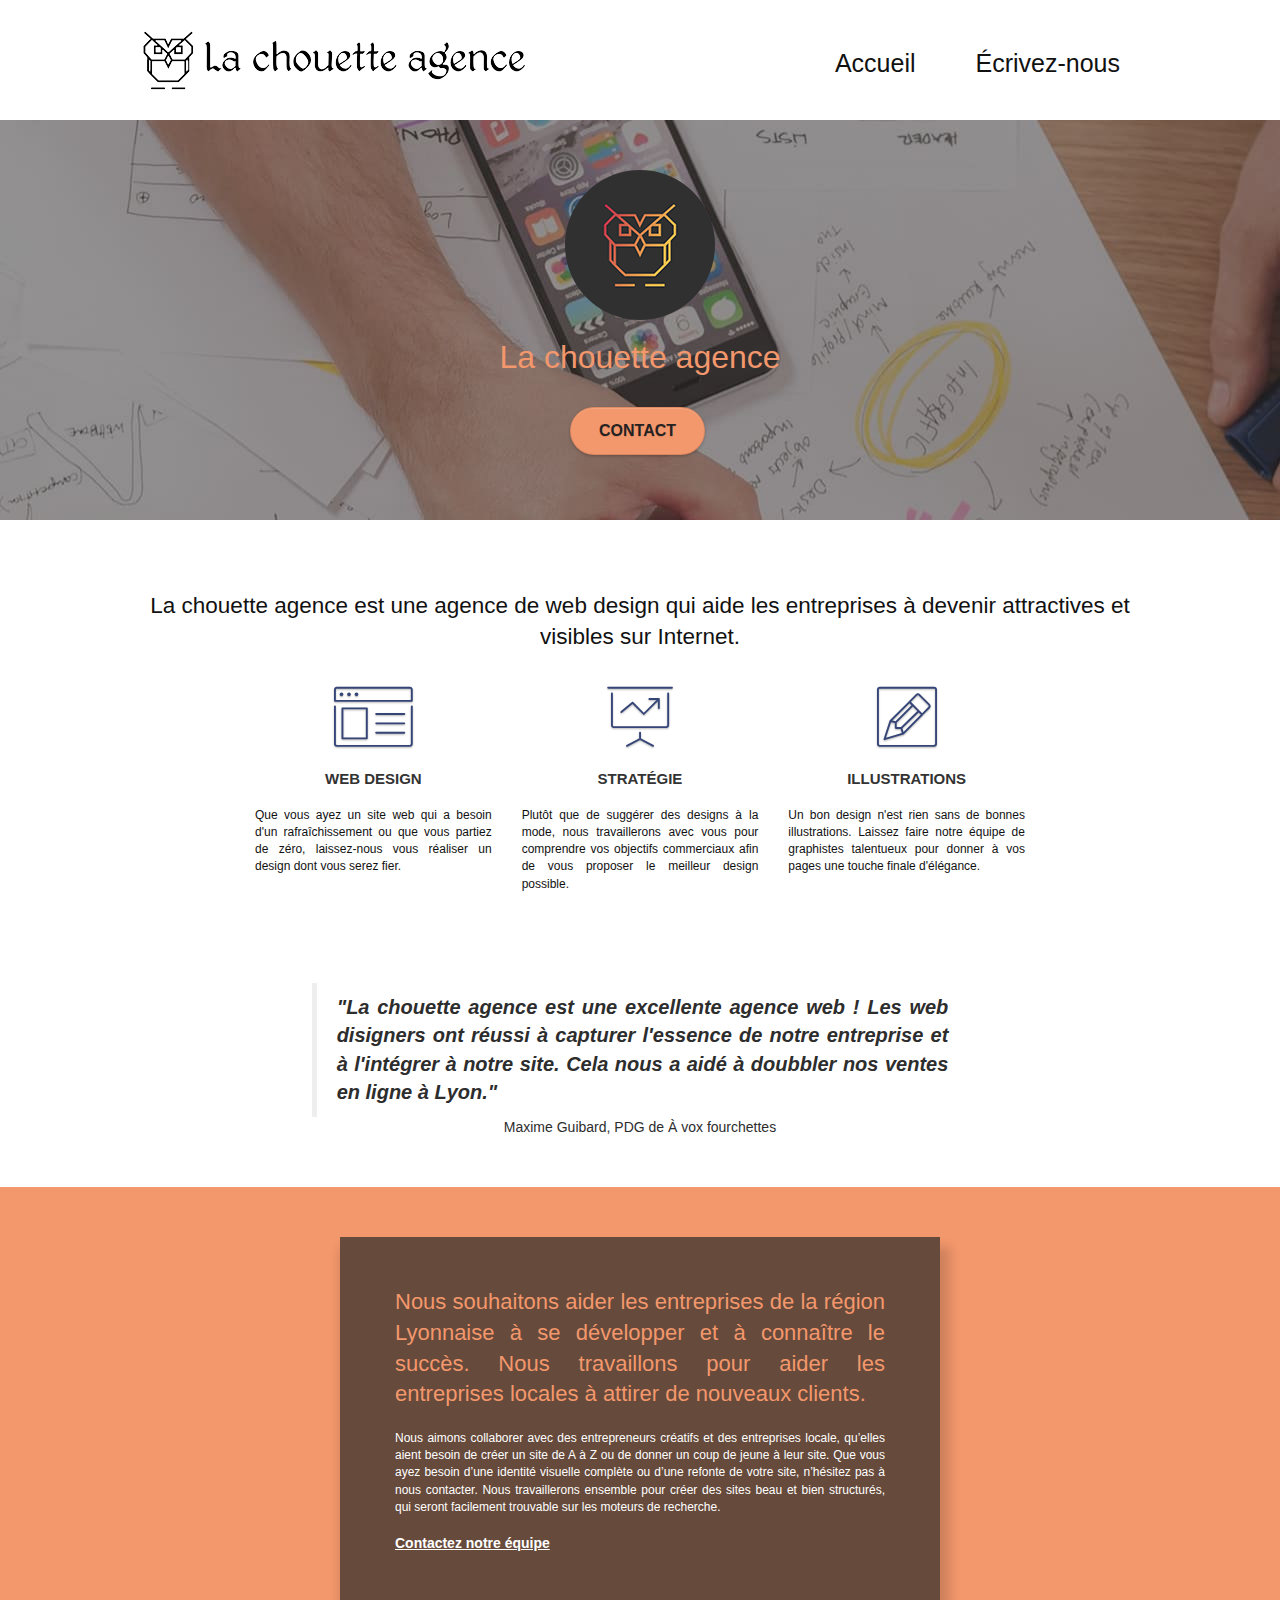
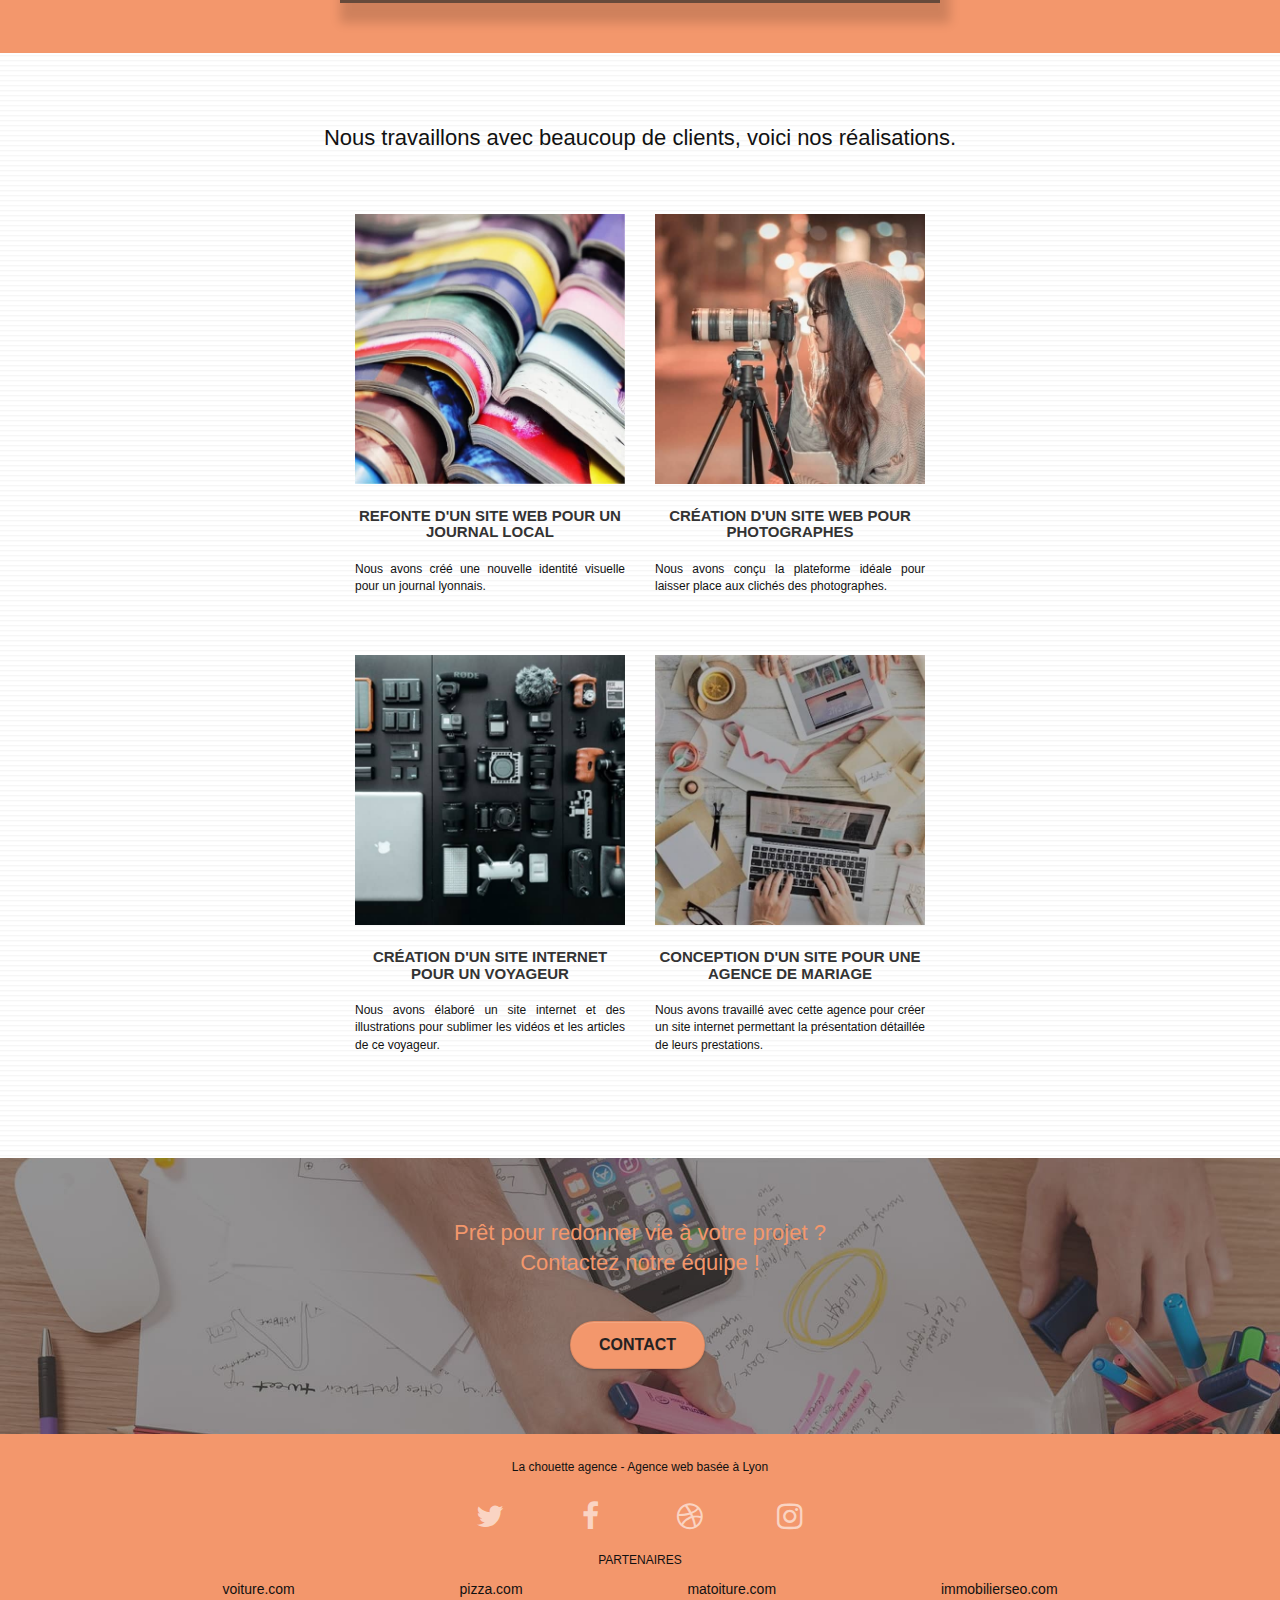
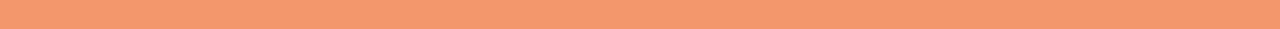
==== commit afd21c41: "SEO GOES ON" ====
--- a/index.html
+++ b/index.html
@@ -35,7 +35,10 @@
 				<nav class="navbar row">
 					<div class="navbar-header">
 						<a class="navbar-brand" href="index.html">
-							<img class="navbar-logo" src="img/logo/la-chouette-agence.png" alt="La chouette agence web">
+							<picture>
+								<!-- <source media="(max-width: 600px)" srcset="img/logo/la-chouette-agence-270.png"> -->
+								<img class="navbar-logo" src="img/logo/la-chouette-agence.png" alt="La chouette agence web">
+							</picture>
 						</a>
 						<div id="nav-toggle" type="button" name="navbar-button" class="ui-navbar-toggle navbar-toggle" data-toggle="collapse" data-target=".navbar-1">
 							<span class="icon-bar"></span>
@@ -62,8 +65,8 @@
 				<div class="row tight-width-whitespace">
 					<div class="col-sm-12">
 						<picture>
-		  					<source media="(min-width: 1024px)" srcset="img/logo/logo-la-chouette-agence-200.png">
-		  					<source media="(max-width: 375px)" srcset="img/logo/logo-la-chouette-agence-100.png">
+		  					<!-- <source media="(min-width: 1024px)" srcset="img/logo/logo-la-chouette-agence-200.png">
+		  					<source media="(max-width: 375px)" srcset="img/logo/logo-la-chouette-agence-100.png"> -->
 		  					<img src="img/logo/logo-la-chouette-agence-150.png" class="center-block" alt="La chouette agence à Lyon"/>
 						</picture>
 						<h1 class="text-center hero-bloc-text tc-white">La chouette agence</h1>
--- a/css/style.css
+++ b/css/style.css
@@ -18,8 +18,6 @@
   cursor: pointer;
 }
 
-/* PAGE - LOADING */
-/* PAGE - LOADING - end */
 .bloc {
   width: 100%;
   clear: both;
@@ -95,7 +93,7 @@
 }
 
 .texture-paper::after {
-  background: url("../img/texture-paper.png") 280px 280px;
+  background: url("img/texture-paper.png") 280px 280px;
 }
 
 .b-parallax {
@@ -268,8 +266,8 @@
 
 .navbar-brand img {
   display: inline;
-  width: 215px;
-  max-height: 200px;
+  width: 100%;
+  height: 100%;
 }
 
 .navbar-brand img[src$=svg] {
@@ -947,8 +945,8 @@
   }
 
   .navbar-brand img {
-    max-height: 40px;
-    width: auto;
+    width: 100%;
+    height: 100%;
   }
 
   .nav-invert .navbar-header {
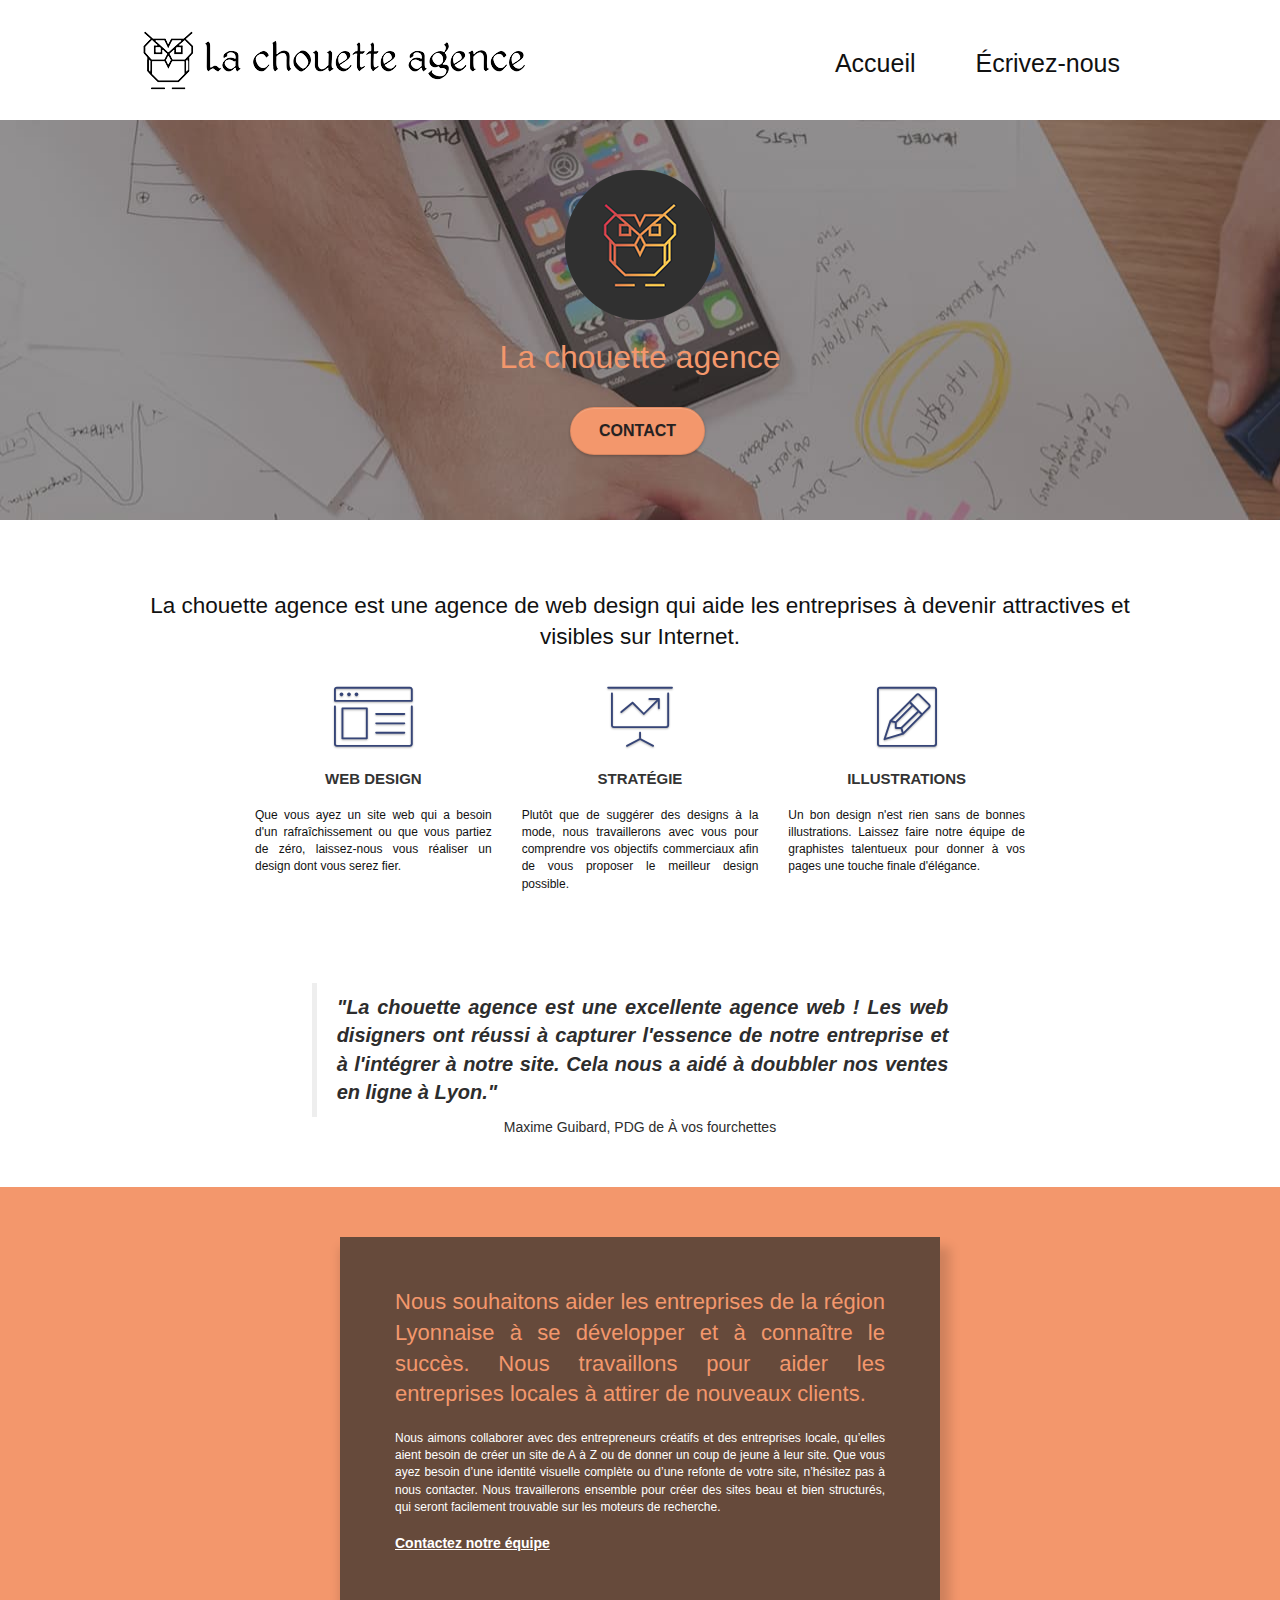
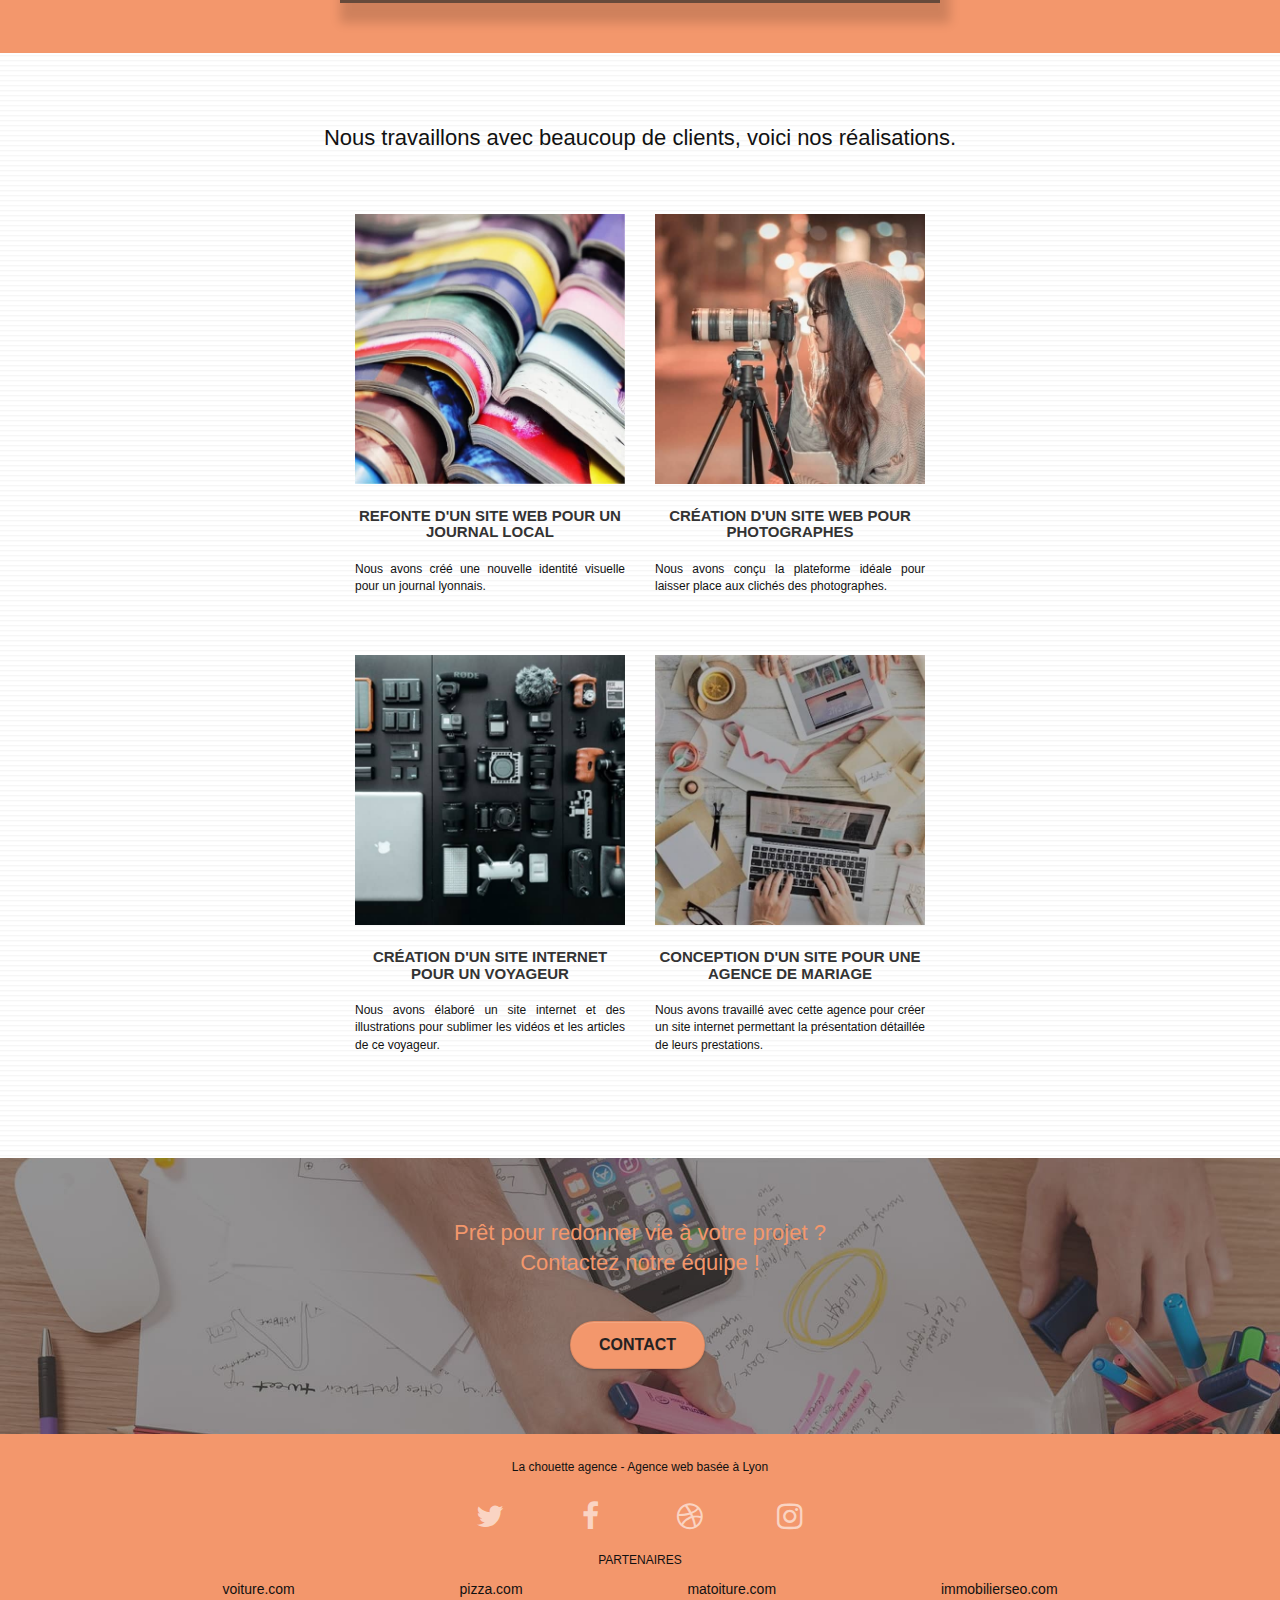
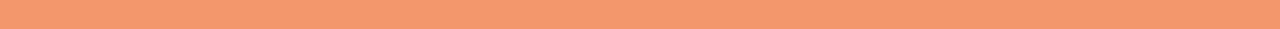
==== commit af45d5c9: "CORRECTION vos fourchettes" ====
--- a/index.html
+++ b/index.html
@@ -9,9 +9,9 @@
 	<title>La chouette agence Accueil</title>
     <link rel="shortcut icon" type="image/jpg" href="img/logo/favicon.jpg">
 
-	<link rel="preload" as="image" href="../img/la-chouette-agence-banniere.jpg">
-	<link rel="preload" as="font" href="fonts/et-line.woff" type="font/woff" crossorigin>
-	<link rel="preload" as="font" href="fonts/fontawesome-webfont.woff2" type="font/woff2" crossorigin>
+	<link rel="preload" as="image" href="img/la-chouette-agence-banniere.jpg">
+	<!-- <link rel="preload" as="font" href="fonts/et-line.woff" type="font/woff" crossorigin>
+	<link rel="preload" as="font" href="fonts/fontawesome-webfont.woff2" type="font/woff2" crossorigin> -->
 
 	<link rel="stylesheet" type="text/css" href="css/bootstrap.min.css">
 	<link rel="stylesheet" type="text/css" href="css/style.css">
@@ -36,7 +36,7 @@
 					<div class="navbar-header">
 						<a class="navbar-brand" href="index.html">
 							<picture>
-								<!-- <source media="(max-width: 600px)" srcset="img/logo/la-chouette-agence-270.png"> -->
+								<source media="(max-width: 600px)" srcset="img/logo/la-chouette-agence-270.png">
 								<img class="navbar-logo" src="img/logo/la-chouette-agence.png" alt="La chouette agence web">
 							</picture>
 						</a>
@@ -116,7 +116,7 @@
 		    				<blockquote>
 		        				<cite class="view text-justify">"La chouette agence est une excellente agence web ! Les web disigners ont réussi à capturer l'essence de notre entreprise et à l'intégrer à notre site. Cela nous a aidé à doubbler nos ventes en ligne à Lyon."</cite>
 		    				</blockquote>
-		    				<figcaption>Maxime Guibard, PDG de À vox fourchettes</figcaption>
+		    				<figcaption>Maxime Guibard, PDG de À vos fourchettes</figcaption>
 						</figure>
 					</div>
 				</div>
